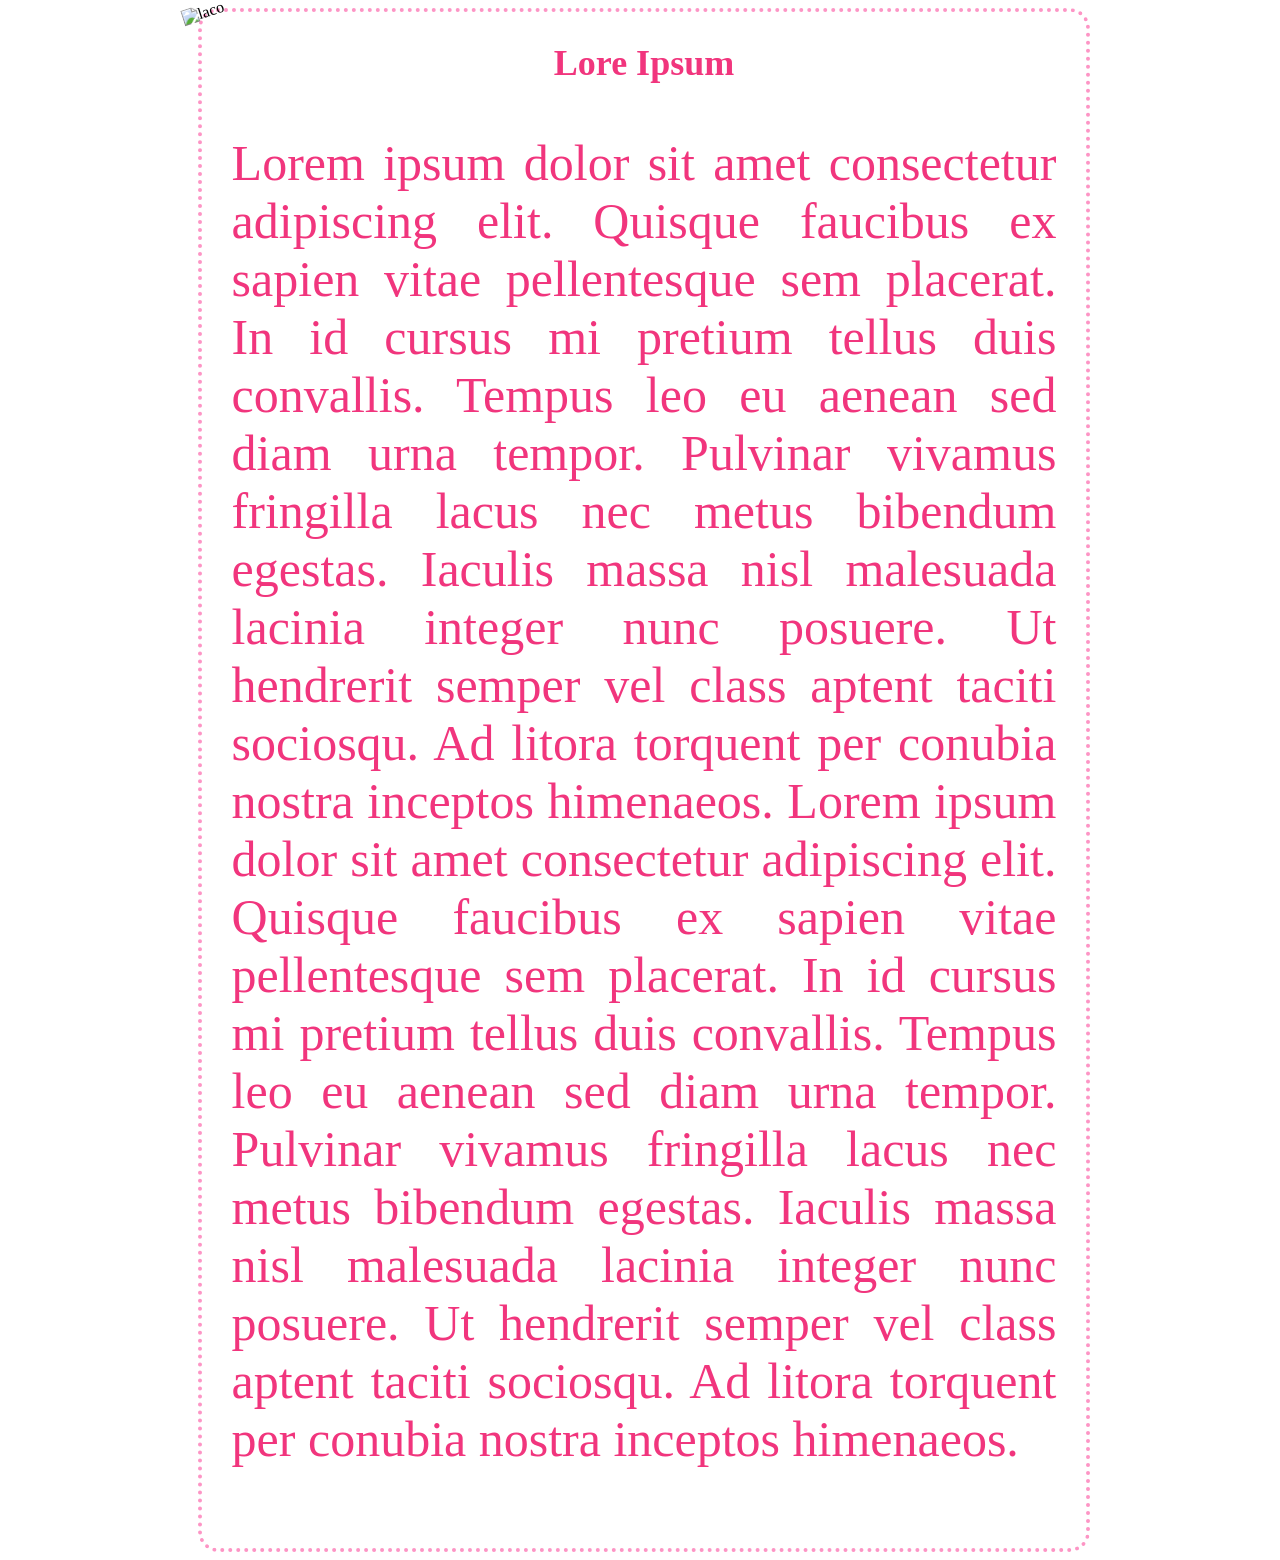
==== page2.html @ 9d936c99 "Add files via upload" ====
<!DOCTYPE html>

<html>
<head>
	<title>My Website</title>
    <meta name="description" content="A simple website">
    <link rel="stylesheet" href="style.css">
</head>
<body>
    <header>
       
    </header>
    <main>
            <div class="caixa-de-fundo">
                 <div class="laco1">
                <img src="https://png.pngtree.com/recommend-works/png-clipart/20250101/ourmid/pngtree-pink-bow-png-image_14951051.png" alt="laco"></div>
                <div class="laco2">
                <img src="https://png.pngtree.com/recommend-works/png-clipart/20250101/ourmid/pngtree-pink-bow-png-image_14951051.png" alt="laco">
            </div>
                <h2>Lore Ipsum</h2>
                <p>Lorem ipsum dolor sit amet consectetur adipiscing elit. Quisque faucibus ex sapien vitae pellentesque sem placerat. In id cursus mi pretium tellus duis convallis. Tempus leo eu aenean sed diam urna tempor. Pulvinar vivamus fringilla lacus nec metus bibendum egestas. Iaculis massa nisl malesuada lacinia integer nunc posuere. Ut hendrerit semper vel class aptent taciti sociosqu. Ad litora torquent per conubia nostra inceptos himenaeos.

Lorem ipsum dolor sit amet consectetur adipiscing elit. Quisque faucibus ex sapien vitae pellentesque sem placerat. In id cursus mi pretium tellus duis convallis. Tempus leo eu aenean sed diam urna tempor. Pulvinar vivamus fringilla lacus nec metus bibendum egestas. Iaculis massa nisl malesuada lacinia integer nunc posuere. Ut hendrerit semper vel class aptent taciti sociosqu. Ad litora torquent per conubia nostra inceptos himenaeos.</p>
            </div>
    
        </main>
</body>
</html>
---- style.css ----
body {
    background-image: url('https://i.pinimg.com/736x/88/ae/73/88ae7337fe1891ade67bbdcfe8e32e1a.jpg');
background-size: cover;

}
.caixa-de-fundo {
    position: relative;
    top: 10%;
    left: 15%;
    width: 70%;
    height: 90%;
    background-color: rgba(255, 255, 255, 0.8);
    border-radius: 20px;
    border: 4px dotted rgb(253, 149, 197)
    
}
 .caixa-de-fundo h2 {
    text-align: center;
    font-size: 36px;
    color: rgb(241, 53, 125);
 }

 .caixa-de-fundo p {
    text-align: justify;
    font-size: 50px;
    padding: 30px;
    padding-top: 0px;
    color: rgb(241, 53, 125);
 }
 .laco1,
 .laco2{
    position:absolute;
    width: 120px;
    z-index:2 ;
 }

.laco1 {
    top: -20px;
    left: -22px;
    transform: rotate(-18deg);
}
.laco1 img,
.laco2 img {
    width: 100%;
    height: auto;
}

.laco2 {
    top: -20px;
    right: -20px;
    transform: rotate(30deg);

}
.container {
    display: flex;
    justify-content: center;
    align-items: center;
}

.envelopeclosed {
    position: absolute;
    margin: 0 auto;
    top: 40%;
    left: 15%;
    width: 50%;
    height: 90%;
    background-color: rgb(245, 107, 160);
    border-radius: 20px;
    border: 4px solid rgb(226, 52, 119)
    
    
   

}
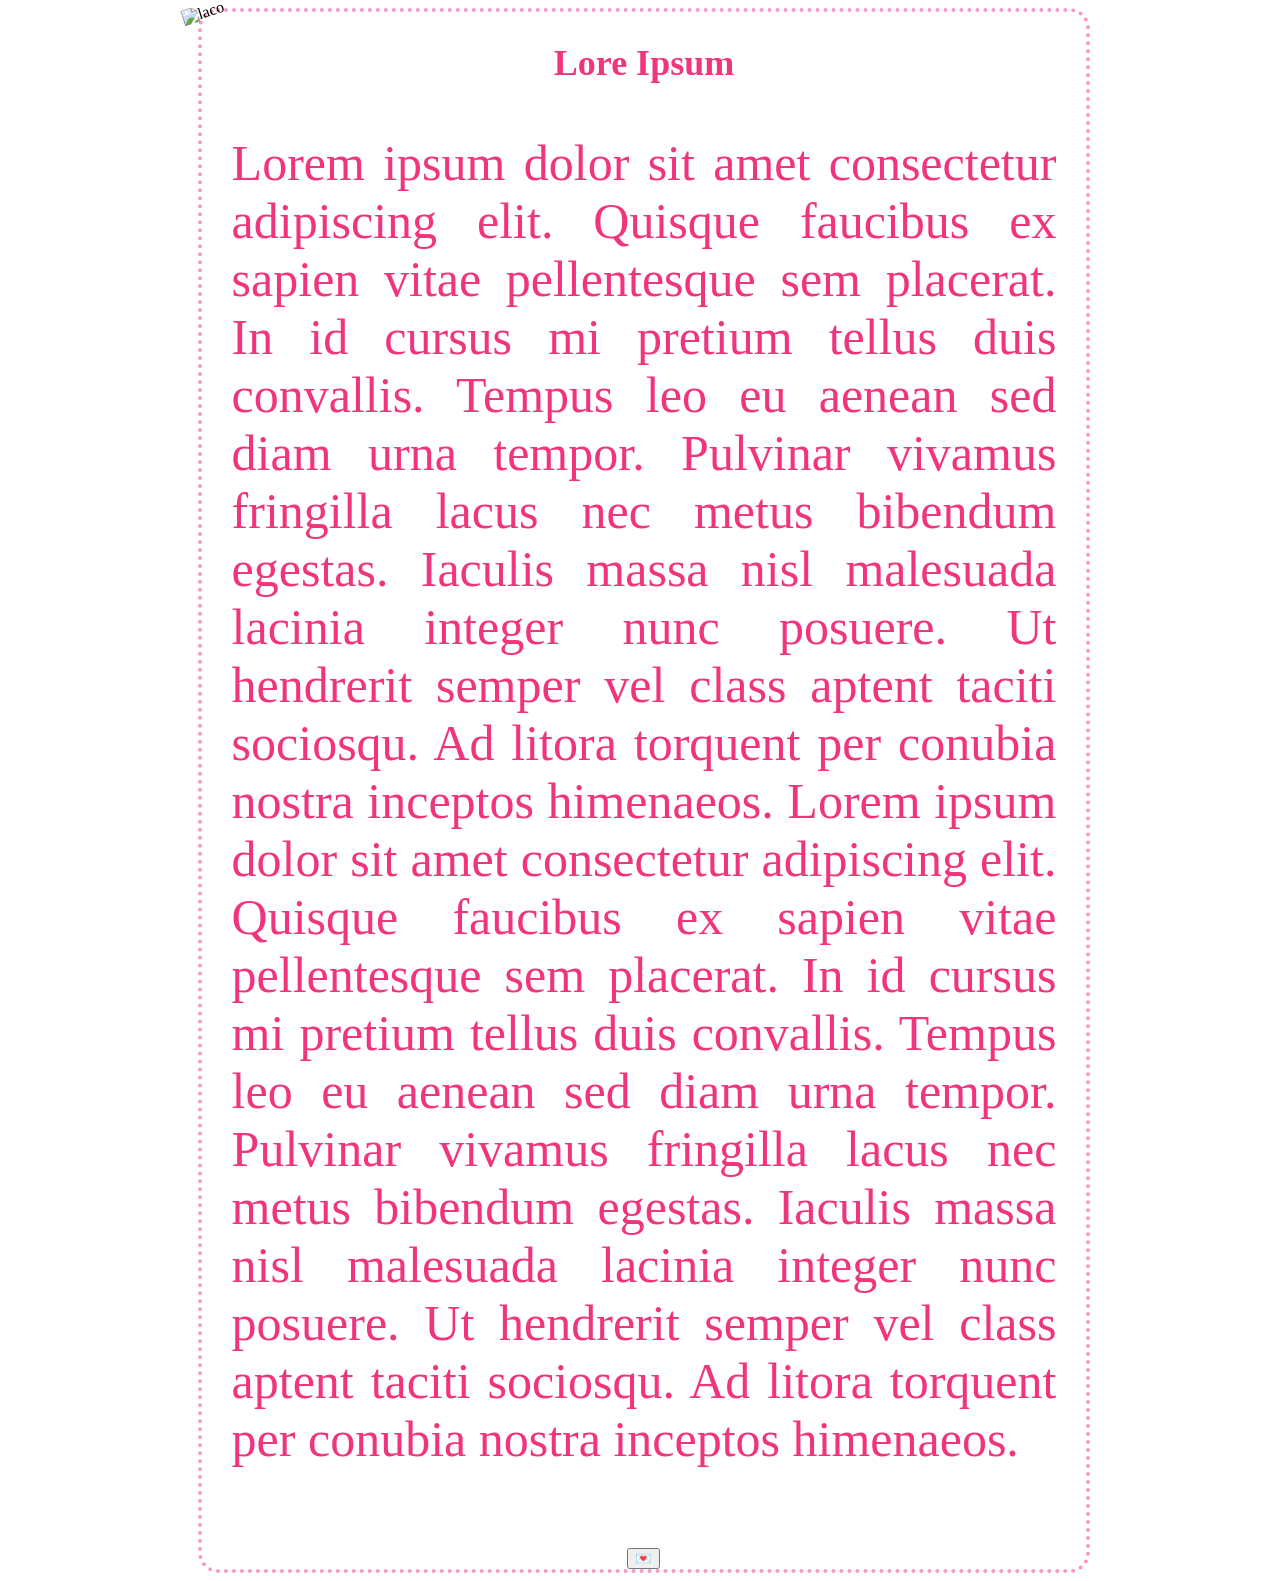
==== commit 157b7b2d: "Add files via upload" ====
--- a/page2.html
+++ b/page2.html
@@ -6,7 +6,7 @@
     <meta name="description" content="A simple website">
     <link rel="stylesheet" href="style.css">
 </head>
-<body>
+<body class="page2">
     <header>
        
     </header>
@@ -21,7 +21,13 @@
                 <p>Lorem ipsum dolor sit amet consectetur adipiscing elit. Quisque faucibus ex sapien vitae pellentesque sem placerat. In id cursus mi pretium tellus duis convallis. Tempus leo eu aenean sed diam urna tempor. Pulvinar vivamus fringilla lacus nec metus bibendum egestas. Iaculis massa nisl malesuada lacinia integer nunc posuere. Ut hendrerit semper vel class aptent taciti sociosqu. Ad litora torquent per conubia nostra inceptos himenaeos.
 
 Lorem ipsum dolor sit amet consectetur adipiscing elit. Quisque faucibus ex sapien vitae pellentesque sem placerat. In id cursus mi pretium tellus duis convallis. Tempus leo eu aenean sed diam urna tempor. Pulvinar vivamus fringilla lacus nec metus bibendum egestas. Iaculis massa nisl malesuada lacinia integer nunc posuere. Ut hendrerit semper vel class aptent taciti sociosqu. Ad litora torquent per conubia nostra inceptos himenaeos.</p>
-            </div>
+           <section>
+            <div class="centro">
+            <button onclick="window.location.href='page3.html'">💌</button>
+           </section>
+           </div>
+</div>
+    
     
         </main>
 </body>
--- a/style.css
+++ b/style.css
@@ -1,4 +1,5 @@
-body {
+body.page1,
+body.page2 {
     background-image: url('https://i.pinimg.com/736x/88/ae/73/88ae7337fe1891ade67bbdcfe8e32e1a.jpg');
 background-size: cover;
 
@@ -56,21 +57,95 @@
     justify-content: center;
     align-items: center;
 }
+.centro {
+  display: flex;
+  justify-content: center;
+  margin-top: 20px;
+}
 
-.envelopeclosed {
-    position: absolute;
-    margin: 0 auto;
-    top: 40%;
+.page3 {
+    background-image: url('https://i.pinimg.com/1200x/8d/a5/82/8da582483d3c988c846d49429ca3e2e5.jpg');
+    background-size: cover;
+    height: 100vh;
+    display: flex;
+    justify-content: center;
+    align-items: center;
+}
+.caixa {
+    position: relative;
+     top: 10%;
     left: 15%;
-    width: 50%;
+    width: 70%;
     height: 90%;
-    background-color: rgb(245, 107, 160);
+    background-color: rgba(255, 255, 255, 0.8);
     border-radius: 20px;
-    border: 4px solid rgb(226, 52, 119)
-    
-    
-   
+    border: 4px dotted rgb(245, 43, 43);
+    text-align: center;
 
 }
+.caixa h2 {
+    text-align: center;
+    font-size: 40px;
+    color: rgb(245, 43, 43);
+}
 
-    +    .caixa p {
+        text-align: justify;
+        font-size: 40px;
+        padding: 30px;
+        color: rgb(245, 43, 43);
+    }
+
+.cortina {
+    position: fixed;
+    top: 0;
+    left: 0;
+    width: 100%;
+    height: 100%;
+    display: flex;
+    z-index: 1000;
+    transition: 1s ease-in-out;
+}
+body.page3 {
+    overflow: hidden;
+}
+
+#conteudo {
+    display: none;
+    text-align: center;
+    padding-top: 100px;
+}
+
+/*botao*/
+#abrircortina {
+    position: fixed;
+    top: 50%;
+    left: 50%;
+    transform: translate(-50%, -50%);
+    padding: 12px 30px;
+    font-size: 24px;
+    z-index: 1001;
+    cursor: pointer
+}
+
+#cortina {
+    position: fixed;
+    inset: 0;
+    display: flex;
+    z-index: 1000;
+}
+
+#cortina img {
+    width: 50%;
+    height: 100vh;
+    object-fit: cover;
+    transition: transform 2s ease;
+}
+
+/* Animação*/
+.aberta .esquerda {
+    transform: translateX(-100%);
+}
+.aberta .direita {
+    transform: translateX(100%);
+}
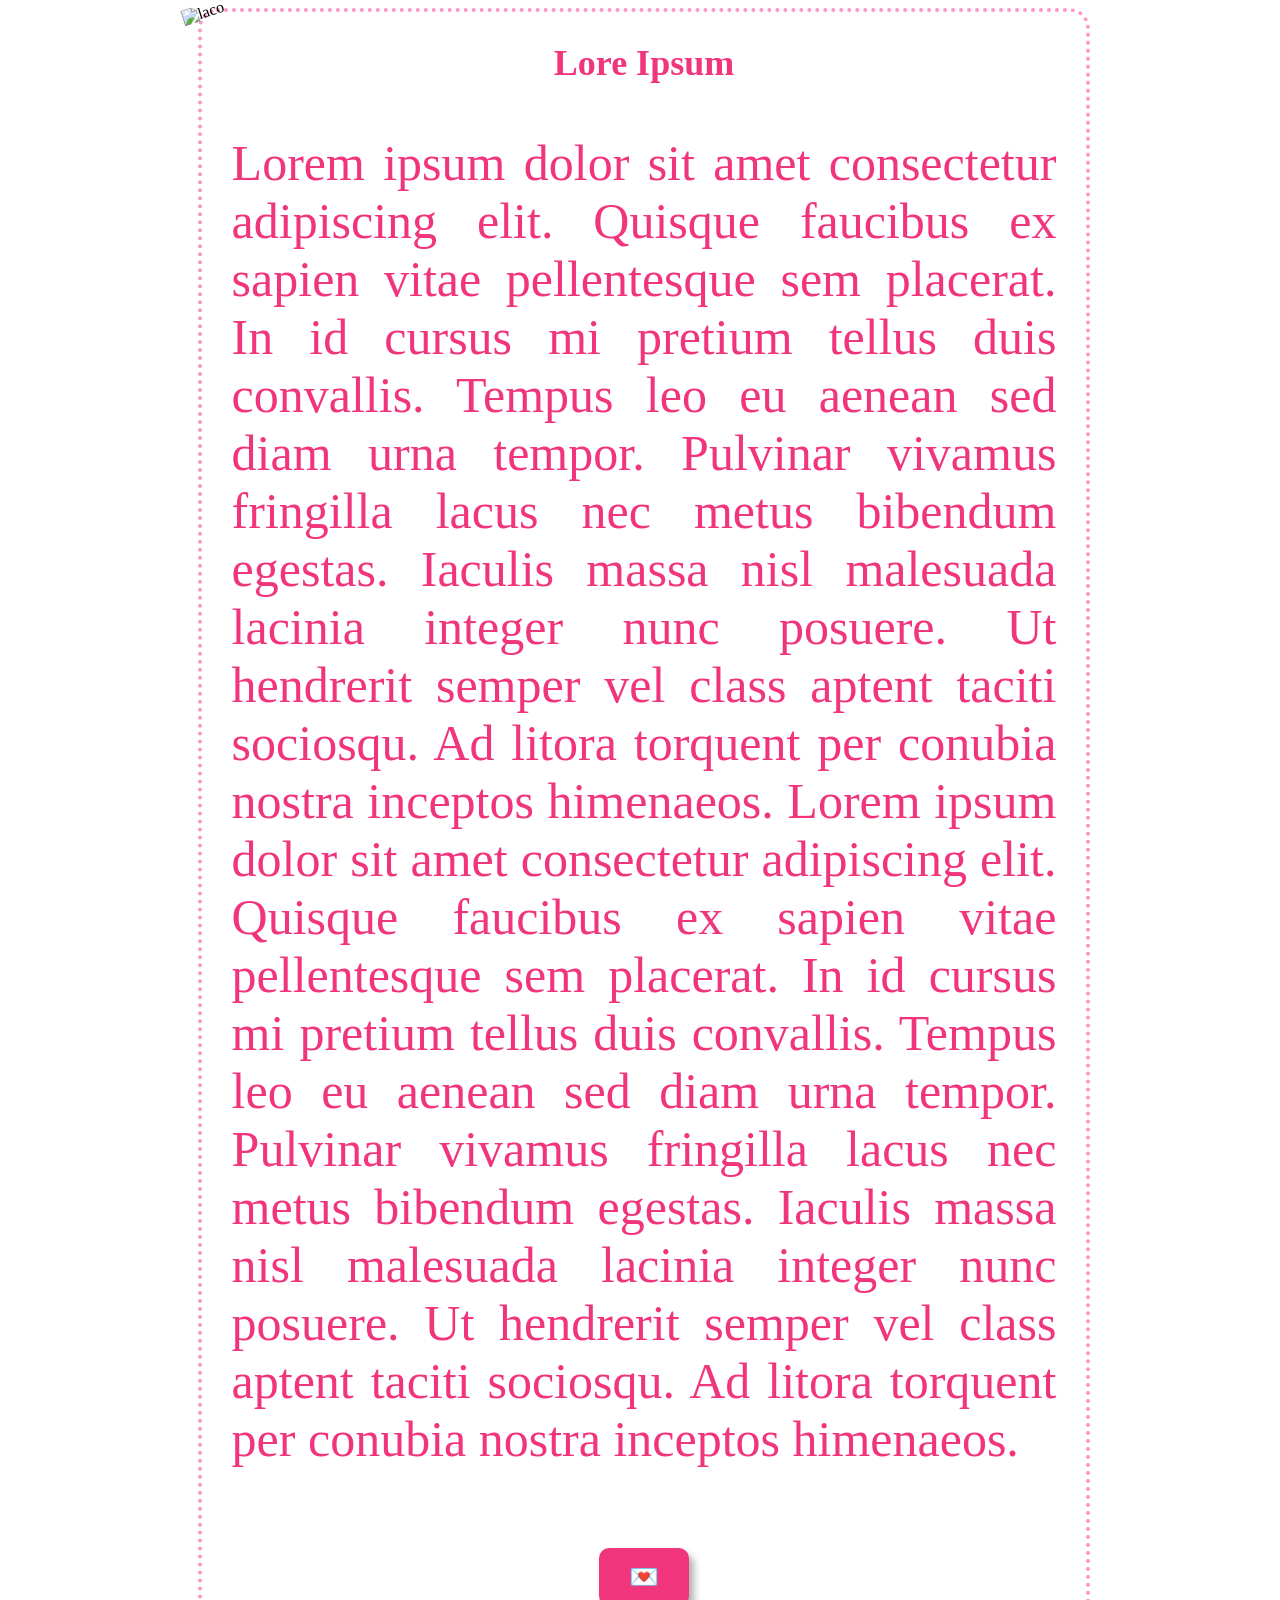
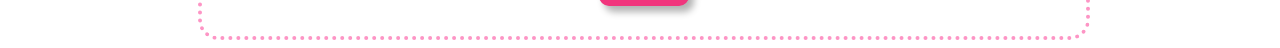
==== commit 3effd443: "Add files via upload" ====
--- a/page2.html
+++ b/page2.html
@@ -19,14 +19,13 @@
             </div>
                 <h2>Lore Ipsum</h2>
                 <p>Lorem ipsum dolor sit amet consectetur adipiscing elit. Quisque faucibus ex sapien vitae pellentesque sem placerat. In id cursus mi pretium tellus duis convallis. Tempus leo eu aenean sed diam urna tempor. Pulvinar vivamus fringilla lacus nec metus bibendum egestas. Iaculis massa nisl malesuada lacinia integer nunc posuere. Ut hendrerit semper vel class aptent taciti sociosqu. Ad litora torquent per conubia nostra inceptos himenaeos.
-
-Lorem ipsum dolor sit amet consectetur adipiscing elit. Quisque faucibus ex sapien vitae pellentesque sem placerat. In id cursus mi pretium tellus duis convallis. Tempus leo eu aenean sed diam urna tempor. Pulvinar vivamus fringilla lacus nec metus bibendum egestas. Iaculis massa nisl malesuada lacinia integer nunc posuere. Ut hendrerit semper vel class aptent taciti sociosqu. Ad litora torquent per conubia nostra inceptos himenaeos.</p>
+                Lorem ipsum dolor sit amet consectetur adipiscing elit. Quisque faucibus ex sapien vitae pellentesque sem placerat. In id cursus mi pretium tellus duis convallis. Tempus leo eu aenean sed diam urna tempor. Pulvinar vivamus fringilla lacus nec metus bibendum egestas. Iaculis massa nisl malesuada lacinia integer nunc posuere. Ut hendrerit semper vel class aptent taciti sociosqu. Ad litora torquent per conubia nostra inceptos himenaeos.</p>
            <section>
             <div class="centro">
             <button onclick="window.location.href='page3.html'">💌</button>
            </section>
            </div>
-</div>
+        </div>
     
     
         </main>
--- a/style.css
+++ b/style.css
@@ -1,9 +1,14 @@
-body.page1,
-body.page2 {
+body.page1 {
     background-image: url('https://i.pinimg.com/736x/88/ae/73/88ae7337fe1891ade67bbdcfe8e32e1a.jpg');
 background-size: cover;
-
-}
+}
+body.page2 {
+    background-image: url('https://i.pinimg.com/vwebpf/736x/8d/7b/81/8d7b81e64faa6714786a77f11995b53e.webp');
+background-size: cover;
+background-position: center;
+background-repeat: no-repeat;
+}
+
 .caixa-de-fundo {
     position: relative;
     top: 10%;
@@ -63,9 +68,80 @@
   margin-top: 20px;
 }
 
+.fundo {
+    text-align: center;
+    background-color: rgba(255, 255, 255, 0.6);
+    border-radius: 20px;
+    padding: 2px;
+    padding-top: 3px;
+    margin: 50px;
+    border-style: dashed;
+    border-width: 5px;
+    border-color: rgb(241, 53, 125);
+}
+
+.fundo h1 {
+    font-size: 60px;
+    color: rgb(241, 53, 125);
+    text-align: center;
+    font-family:'Lucida Grande';
+}
+
+.page1 button {
+    background-color: rgb(241, 53, 125);
+    color: white;
+    padding: 15px 30px;
+    font-size: 70px;
+    border-style: hidden;
+    box-shadow: 5px 6px 7px  rgba(0, 0, 0, 0.3);
+    border-radius: 30px;
+    cursor: pointer;
+    transition: all 0.3s ease;
+   position: absolute;
+   top: 50%;
+    left: 50%;
+    
+
+
+}
+
+.page1 button:hover {
+       transform: translateY(-5px) scale(1.1);
+    }
+
+.page1 button:active {
+    transform: translateY(2px) scale(0.9);
+}
+
+.page2 button {
+    background-color: rgb(241, 53, 125);
+    color: white;
+    padding: 15px 30px;
+    font-size: 24px;
+    border-style: hidden;
+    box-shadow: 5px 6px 7px  rgba(0, 0, 0, 0.3);
+    border-radius: 10px;
+    cursor: pointer;
+    transition: all 0.3s ease;
+    margin-top: 0px;
+    margin-bottom: 30px;
+
+}
+
+.page2 button:hover {
+       transform: translateY(-5px) scale(1.1);
+    }
+
+.page2 button:active {
+    transform: translateY(2px) scale(0.9);
+}
+
+
 .page3 {
     background-image: url('https://i.pinimg.com/1200x/8d/a5/82/8da582483d3c988c846d49429ca3e2e5.jpg');
     background-size: cover;
+    background-position: center;
+    background-repeat: no-repeat;
     height: 100vh;
     display: flex;
     justify-content: center;
@@ -100,8 +176,9 @@
     position: fixed;
     top: 0;
     left: 0;
-    width: 100%;
-    height: 100%;
+    background-size: cover;
+    background-position: center;
+    background-repeat: no-repeat;
     display: flex;
     z-index: 1000;
     transition: 1s ease-in-out;
@@ -113,7 +190,7 @@
 #conteudo {
     display: none;
     text-align: center;
-    padding-top: 100px;
+    padding-top: 50px;
 }
 
 /*botao*/
@@ -148,4 +225,40 @@
 }
 .aberta .direita {
     transform: translateX(100%);
-}+}
+
+.foxy {
+    position: fixed;
+    top: 50%;
+    left:50%;
+    width: 1000px;
+    transform: translate(-50%, -50%) scale (0.3);
+    opacity: 0;
+    z-index: 999;
+    animation : jumpscare 2s forwards;
+    animation-delay: 2s;
+    
+}
+
+.foxy img {
+    width: 1000px;
+    pointer-events: none;
+}
+
+@keyframes jumpscare {
+    0% {
+        opacity: 0;
+        transform: translate(-50%, -50%) scale(0.3);
+    }
+    30% {
+        opacity: 1;
+        transform: translate(-50%, -50%) scale(1.5);
+    }
+    60% {
+        opacity: 1;
+        transform: translate(-50%, -50%) scale(1.15);
+    }
+    100% {
+        opacity: 0;
+        transform: translate(-50%, -50%) scale(1);
+    }}
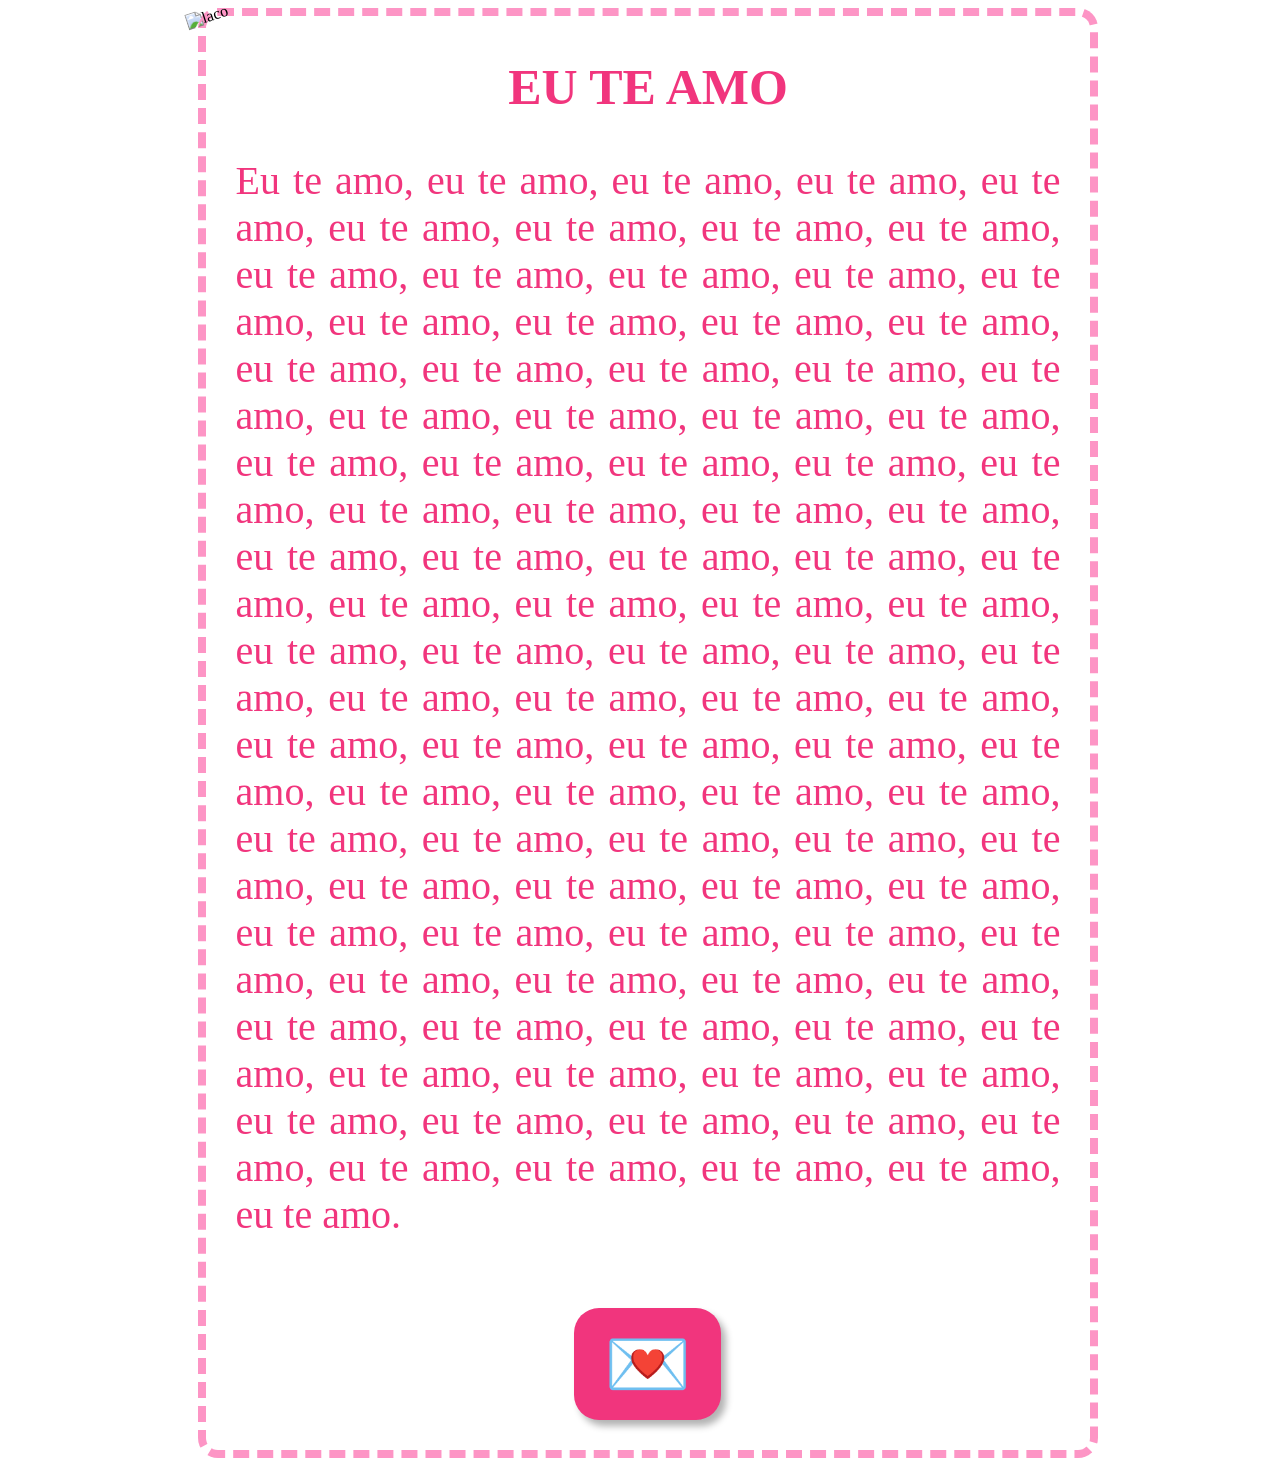
==== commit 8ea3e360: "Add files via upload" ====
--- a/page2.html
+++ b/page2.html
@@ -3,7 +3,7 @@
 <html>
 <head>
 	<title>My Website</title>
-    <meta name="description" content="A simple website">
+    <meta name="description" content="𐔌՞. .՞𐦯">
     <link rel="stylesheet" href="style.css">
 </head>
 <body class="page2">
@@ -17,9 +17,8 @@
                 <div class="laco2">
                 <img src="https://png.pngtree.com/recommend-works/png-clipart/20250101/ourmid/pngtree-pink-bow-png-image_14951051.png" alt="laco">
             </div>
-                <h2>Lore Ipsum</h2>
-                <p>Lorem ipsum dolor sit amet consectetur adipiscing elit. Quisque faucibus ex sapien vitae pellentesque sem placerat. In id cursus mi pretium tellus duis convallis. Tempus leo eu aenean sed diam urna tempor. Pulvinar vivamus fringilla lacus nec metus bibendum egestas. Iaculis massa nisl malesuada lacinia integer nunc posuere. Ut hendrerit semper vel class aptent taciti sociosqu. Ad litora torquent per conubia nostra inceptos himenaeos.
-                Lorem ipsum dolor sit amet consectetur adipiscing elit. Quisque faucibus ex sapien vitae pellentesque sem placerat. In id cursus mi pretium tellus duis convallis. Tempus leo eu aenean sed diam urna tempor. Pulvinar vivamus fringilla lacus nec metus bibendum egestas. Iaculis massa nisl malesuada lacinia integer nunc posuere. Ut hendrerit semper vel class aptent taciti sociosqu. Ad litora torquent per conubia nostra inceptos himenaeos.</p>
+                <h2>EU TE AMO</h2>
+                <p>Eu te amo, eu te amo, eu te amo, eu te amo, eu te amo, eu te amo, eu te amo, eu te amo, eu te amo, eu te amo, eu te amo, eu te amo, eu te amo, eu te amo, eu te amo, eu te amo, eu te amo, eu te amo, eu te amo, eu te amo, eu te amo, eu te amo, eu te amo, eu te amo, eu te amo, eu te amo, eu te amo, eu te amo, eu te amo, eu te amo, eu te amo, eu te amo, eu te amo, eu te amo, eu te amo, eu te amo, eu te amo, eu te amo, eu te amo, eu te amo, eu te amo, eu te amo, eu te amo, eu te amo, eu te amo, eu te amo, eu te amo, eu te amo, eu te amo, eu te amo, eu te amo, eu te amo, eu te amo, eu te amo, eu te amo, eu te amo, eu te amo, eu te amo, eu te amo, eu te amo, eu te amo, eu te amo, eu te amo, eu te amo, eu te amo, eu te amo, eu te amo, eu te amo, eu te amo, eu te amo, eu te amo, eu te amo, eu te amo, eu te amo, eu te amo, eu te amo, eu te amo, eu te amo, eu te amo, eu te amo, eu te amo, eu te amo, eu te amo, eu te amo, eu te amo, eu te amo, eu te amo, eu te amo, eu te amo, eu te amo, eu te amo, eu te amo, eu te amo, eu te amo, eu te amo, eu te amo, eu te amo, eu te amo, eu te amo, eu te amo.</p>
            <section>
             <div class="centro">
             <button onclick="window.location.href='page3.html'">💌</button>
--- a/style.css
+++ b/style.css
@@ -17,18 +17,18 @@
     height: 90%;
     background-color: rgba(255, 255, 255, 0.8);
     border-radius: 20px;
-    border: 4px dotted rgb(253, 149, 197)
+    border: 8px dashed rgb(253, 149, 197)
     
 }
  .caixa-de-fundo h2 {
     text-align: center;
-    font-size: 36px;
+    font-size: 50px;
     color: rgb(241, 53, 125);
  }
 
  .caixa-de-fundo p {
     text-align: justify;
-    font-size: 50px;
+    font-size: 40px;
     padding: 30px;
     padding-top: 0px;
     color: rgb(241, 53, 125);
@@ -74,10 +74,11 @@
     border-radius: 20px;
     padding: 2px;
     padding-top: 3px;
-    margin: 50px;
+    margin: 60px;
     border-style: dashed;
     border-width: 5px;
     border-color: rgb(241, 53, 125);
+    margin-top: 60px;
 }
 
 .fundo h1 {
@@ -88,39 +89,35 @@
 }
 
 .page1 button {
+    background-color: rgb(241, 53, 125);
+    color: white;
+    padding: 20px 40px;
+    font-size: 80px;
+    border-style: hidden;
+    box-shadow: 5px 6px 7px  rgba(0, 0, 0, 0.3);
+    border-radius: 30px;
+     margin-top: 50%;
+    cursor: pointer;
+    transition: all 0.3s ease;
+
+}
+
+.page1 button:hover {
+       transform: translateY(-5px) scale(1.1);
+    }
+
+.page1 button:active {
+    transform: translateY(2px) scale(0.9);
+}
+
+.page2 button {
     background-color: rgb(241, 53, 125);
     color: white;
     padding: 15px 30px;
     font-size: 70px;
     border-style: hidden;
     box-shadow: 5px 6px 7px  rgba(0, 0, 0, 0.3);
-    border-radius: 30px;
-    cursor: pointer;
-    transition: all 0.3s ease;
-   position: absolute;
-   top: 50%;
-    left: 50%;
-    
-
-
-}
-
-.page1 button:hover {
-       transform: translateY(-5px) scale(1.1);
-    }
-
-.page1 button:active {
-    transform: translateY(2px) scale(0.9);
-}
-
-.page2 button {
-    background-color: rgb(241, 53, 125);
-    color: white;
-    padding: 15px 30px;
-    font-size: 24px;
-    border-style: hidden;
-    box-shadow: 5px 6px 7px  rgba(0, 0, 0, 0.3);
-    border-radius: 10px;
+    border-radius: 25px;
     cursor: pointer;
     transition: all 0.3s ease;
     margin-top: 0px;
@@ -155,21 +152,23 @@
     height: 90%;
     background-color: rgba(255, 255, 255, 0.8);
     border-radius: 20px;
-    border: 4px dotted rgb(245, 43, 43);
-    text-align: center;
-
-}
-.caixa h2 {
-    text-align: center;
-    font-size: 40px;
-    color: rgb(245, 43, 43);
+    border: 8px dashed rgb(201, 28, 28);
+    text-align: center;
+
+}
+.caixa h1 {
+    text-align: center;
+    padding-top: 10px;
+    font-size:50px;
+    color: rgb(184, 21, 21);
 }
 
     .caixa p {
         text-align: justify;
         font-size: 40px;
         padding: 30px;
-        color: rgb(245, 43, 43);
+        padding-top:0px;
+        color: rgb(184, 21, 21);
     }
 
 .cortina {
@@ -200,11 +199,14 @@
     left: 50%;
     transform: translate(-50%, -50%);
     padding: 12px 30px;
-    font-size: 24px;
+    font-size: 70px;
+    background-color: rgb(120, 58, 151);
+    color: white;
+    border: solid 5px rgb(73, 28, 95);
+    border-radius: 25px;
     z-index: 1001;
-    cursor: pointer
-}
-
+    cursor: pointer;
+}
 #cortina {
     position: fixed;
     inset: 0;
@@ -261,4 +263,12 @@
     100% {
         opacity: 0;
         transform: translate(-50%, -50%) scale(1);
-    }}+    }}
+
+    .page1 p {
+        text-align: center;
+        font-size: 40px;
+        padding: 30px;
+        padding-top:0px;
+        color: rgb(241, 53, 125);
+    }
